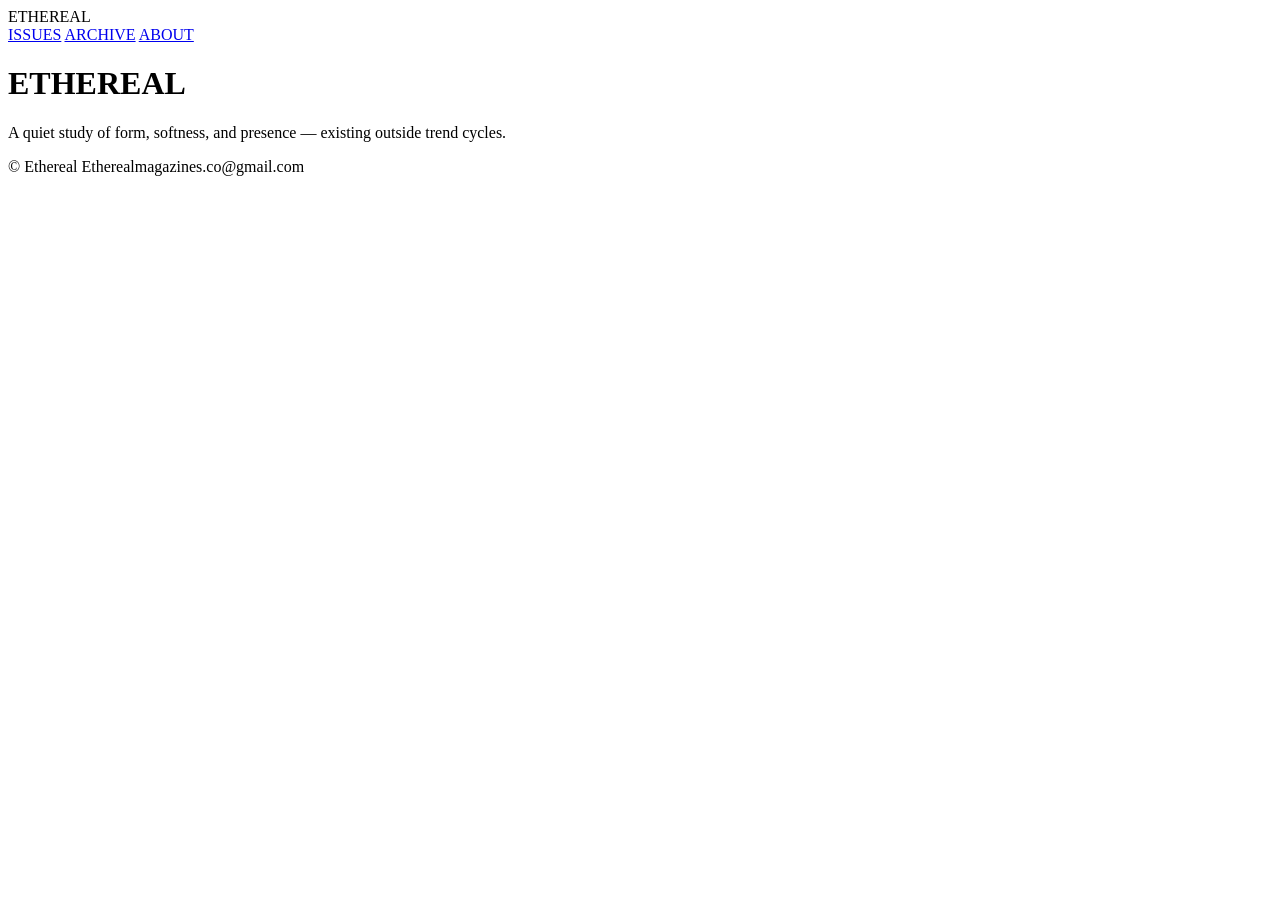
==== index.html @ bd73cdea "Update index.html" ====
<!DOCTYPE html>
<html lang="en">
<head>
  <link rel="stylesheet" href="css/mian.css">
  <link rel="stylesheet" href="css/mobile.css">
  <link rel="icon" href="ethereal.png" type="image/x-icon">
  <meta charset="UTF-8" />
  <meta name="viewport" content="width=device-width, initial-scale=1.0" />
  <title>Ethereal</title>

  <!-- Fonts -->
  <link rel="preconnect" href="https://fonts.googleapis.com">
  <link rel="preconnect" href="https://fonts.gstatic.com" crossorigin>
  <link href="https://fonts.googleapis.com/css2?family=Playfair+Display:ital,wght@0,400;0,600;1,400&family=Inter:wght@300;400;500&display=swap" rel="stylesheet">


</head>
<body>

  <!-- NAVIGATION -->
  <nav>
    <div class="brand">ETHEREAL</div>
    <div class="links">
      <a href="issues.html">ISSUES</a>
      <a href="archive.html">ARCHIVE</a>
      <a href="about.html">ABOUT</a>
    </div>
  </nav>

  <div class="divider"></div>

  <!-- HOME -->
  <main>
    <div>
      <h1>ETHEREAL</h1>
      <p>
        A quiet study of form, softness, and presence — existing outside trend cycles.
      </p>
    </div>
  </main>

  <div class="divider"></div>

  <footer>
    <span>© Ethereal</span>
    <span>Etherealmagazines.co@gmail.com</span>
  </footer>

</body>
</html>
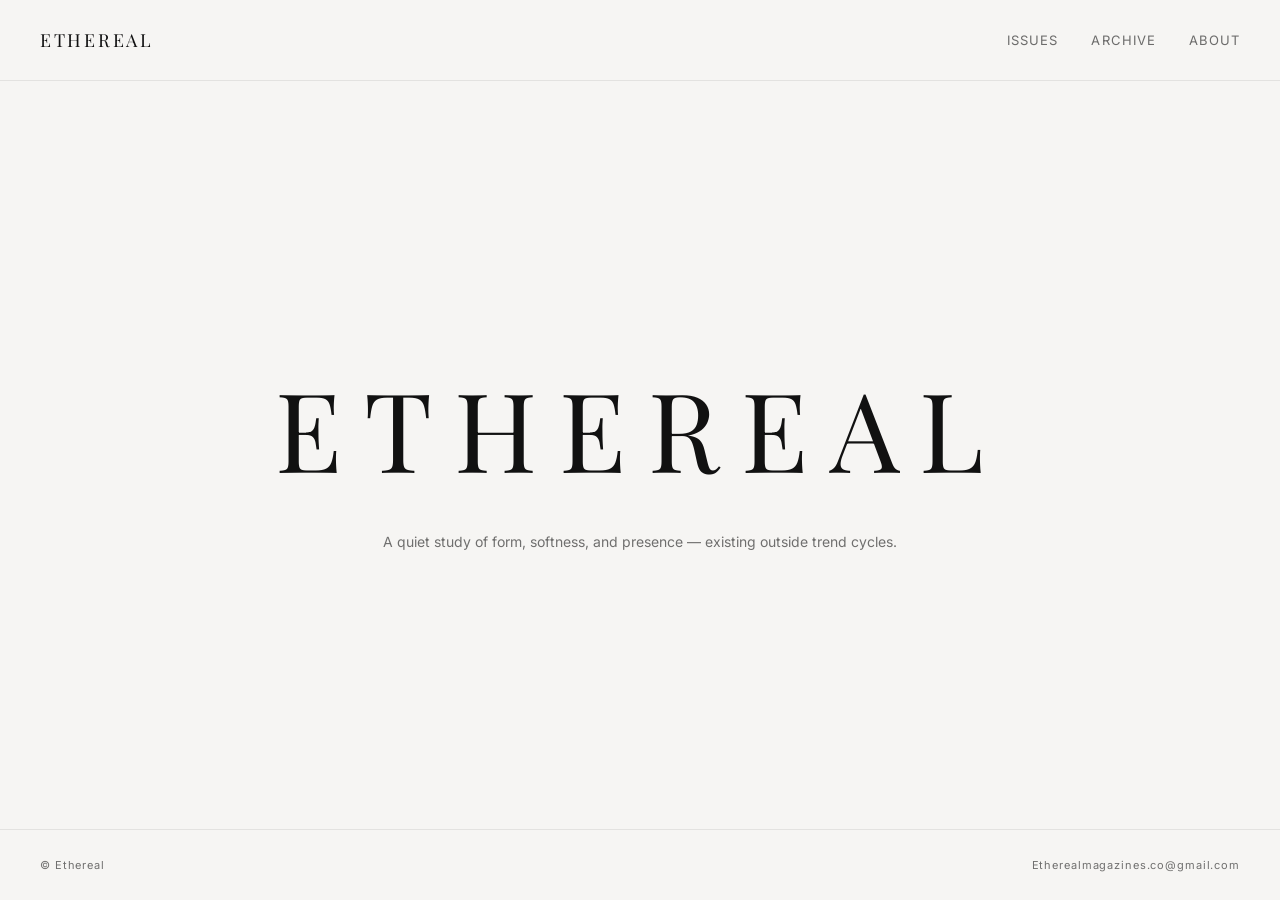
==== commit 89a59500: "Update index.html" ====
--- a/index.html
+++ b/index.html
@@ -1,7 +1,7 @@
 <!DOCTYPE html>
 <html lang="en">
 <head>
-  <link rel="stylesheet" href="css/mian.css">
+  <link rel="stylesheet" href="css/main.css">
   <link rel="stylesheet" href="css/mobile.css">
   <link rel="icon" href="ethereal.png" type="image/x-icon">
   <meta charset="UTF-8" />
@@ -69,3 +69,4 @@
 
 
 
+
--- a/css/main.css
+++ b/css/main.css
@@ -0,0 +1,147 @@
+/* ===== RESET ===== */
+    @media (max-width: 600px) {
+  body h1 {
+    font-size: 40px !important;
+    letter-spacing: 0.12em !important;
+    margin-bottom: 16px;
+  }
+}
+  @media (max-width: 600px) {
+  nav .links {
+    display: flex;
+    flex-direction: row;
+    gap: 2px;
+  }
+
+  nav .links a {
+    font-size: 10px;
+    letter-spacing: 0.08em;
+    white-space: nowrap;
+  }
+}
+
+  p {
+    font-size: 13px;
+    max-width: 300px;
+    margin: 0 auto;
+    line-height: 1.8;
+  }
+}
+html, body {
+  overflow-x: hidden;
+}
+
+
+    * {
+      margin: 0;
+      padding: 0;
+      box-sizing: border-box;
+    }
+
+    :root {
+      --bg: #f6f5f3;
+      --text: #111;
+      --muted: rgba(0,0,0,0.55);
+      --line: rgba(0,0,0,0.08);
+    }
+
+    body {
+      font-family: 'Inter', sans-serif;
+      background: var(--bg);
+      color: var(--text);
+      min-height: 100vh;
+      display: flex;
+      flex-direction: column;
+      animation: fadeIn 1.2s ease;
+    }
+
+    a {
+      text-decoration: none;
+      color: inherit;
+    }
+
+    /* ===== NAV ===== */
+    nav {
+      display: grid;
+      grid-template-columns: 1fr auto;
+      align-items: center;
+      padding: 28px 40px;
+      font-size: 13px;
+      letter-spacing: 0.08em;
+    }
+
+    nav .brand {
+      font-family: 'Playfair Display', serif;
+      font-size: 18px;
+      letter-spacing: 0.15em;
+    }
+
+    nav .links a {
+      margin-left: 28px;
+      opacity: 0.6;
+      transition: opacity 0.3s ease;
+    }
+
+    nav .links a:hover {
+      opacity: 1;
+    }
+
+    /* ===== DIVIDER ===== */
+    .divider {
+      width: 100%;
+      height: 1px;
+      background: var(--line);
+    }
+
+    /* ===== HERO ===== */
+    main {
+      flex: 1;
+      display: flex;
+      align-items: center;
+      justify-content: center;
+      text-align: center;
+      padding: 60px 20px;
+    }
+
+    h1 {
+      font-family: 'Playfair Display', serif;
+      font-size: clamp(56px, 9vw, 110px);
+      font-weight: 400;
+      letter-spacing: 0.2em;
+      margin-bottom: 28px;
+    }
+
+    p {
+      max-width: 520px;
+      margin: 0 auto;
+      font-size: 14px;
+      line-height: 1.9;
+      color: var(--muted);
+    }
+
+    /* ===== FOOTER ===== */
+    footer {
+      padding: 28px 40px;
+      font-size: 11px;
+      letter-spacing: 0.08em;
+      color: var(--muted);
+      display: flex;
+      justify-content: space-between;
+    }
+
+    /* ===== MOTION ===== */
+    @keyframes fadeIn {
+      from { opacity: 0; }
+      to { opacity: 1; }
+    }
+
+    @media (max-width: 768px) {
+      nav {
+        padding: 20px 24px;
+      }
+      footer {
+        padding: 20px 24px;
+        flex-direction: column;
+        gap: 8px;
+      }
+    }
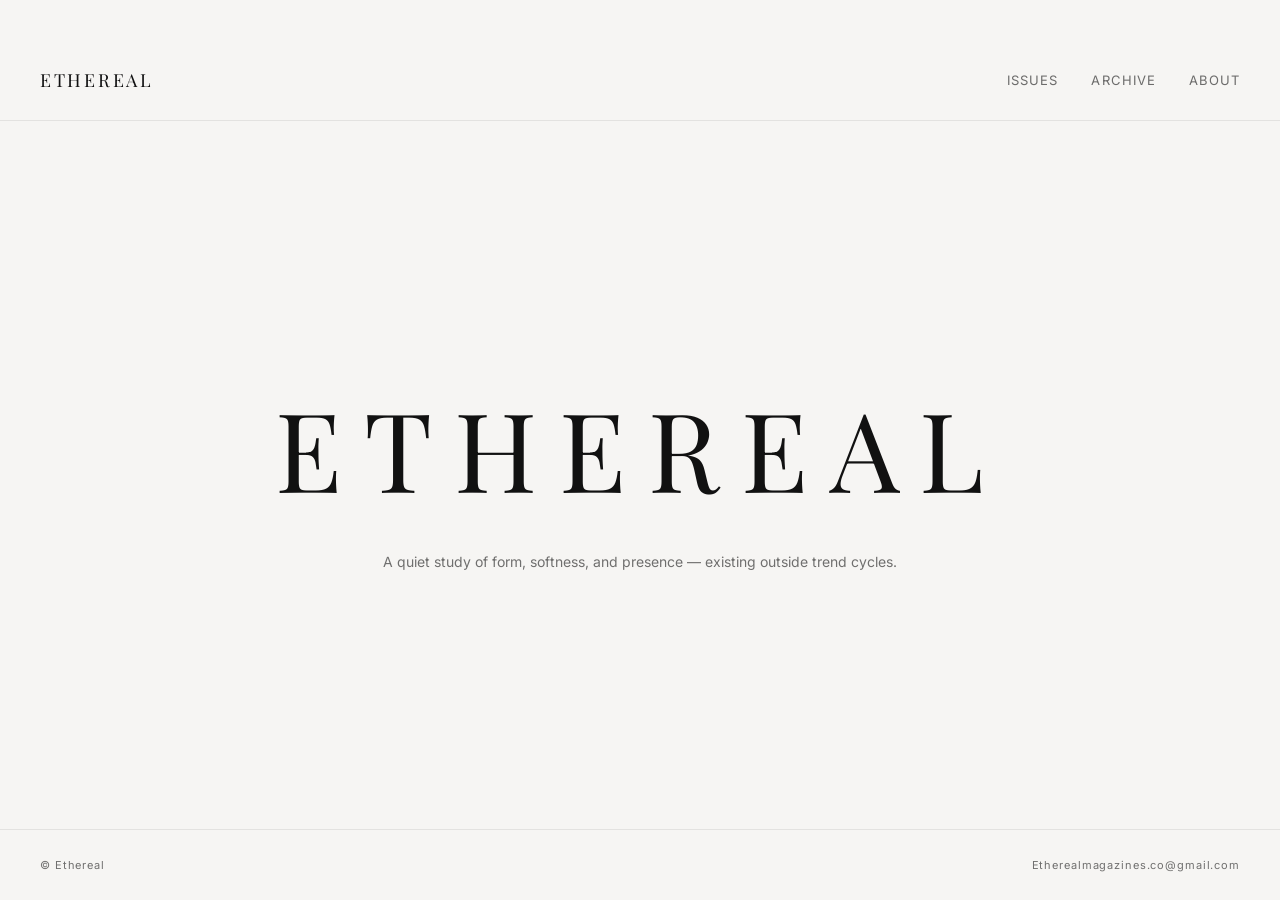
==== commit 55ed3ef2: "Update index.html" ====
--- a/index.html
+++ b/index.html
@@ -16,7 +16,19 @@
 
 </head>
 <body>
+  <div class="home-motion">
+  <div class="covers covers-left">
+    <img src="covers/cover1.jpg" alt="">
+    <img src="covers/cover2.jpg" alt="">
+    <img src="covers/cover3.jpg" alt="">
+  </div>
 
+  <div class="covers covers-right">
+    <img src="covers/cover4.jpg" alt="">
+    <img src="covers/cover5.jpg" alt="">
+    <img src="covers/cover6.jpg" alt="">
+  </div>
+</div> 
   <!-- NAVIGATION -->
   <nav>
     <div class="brand">ETHEREAL</div>
@@ -70,3 +82,4 @@
 
 
 
+
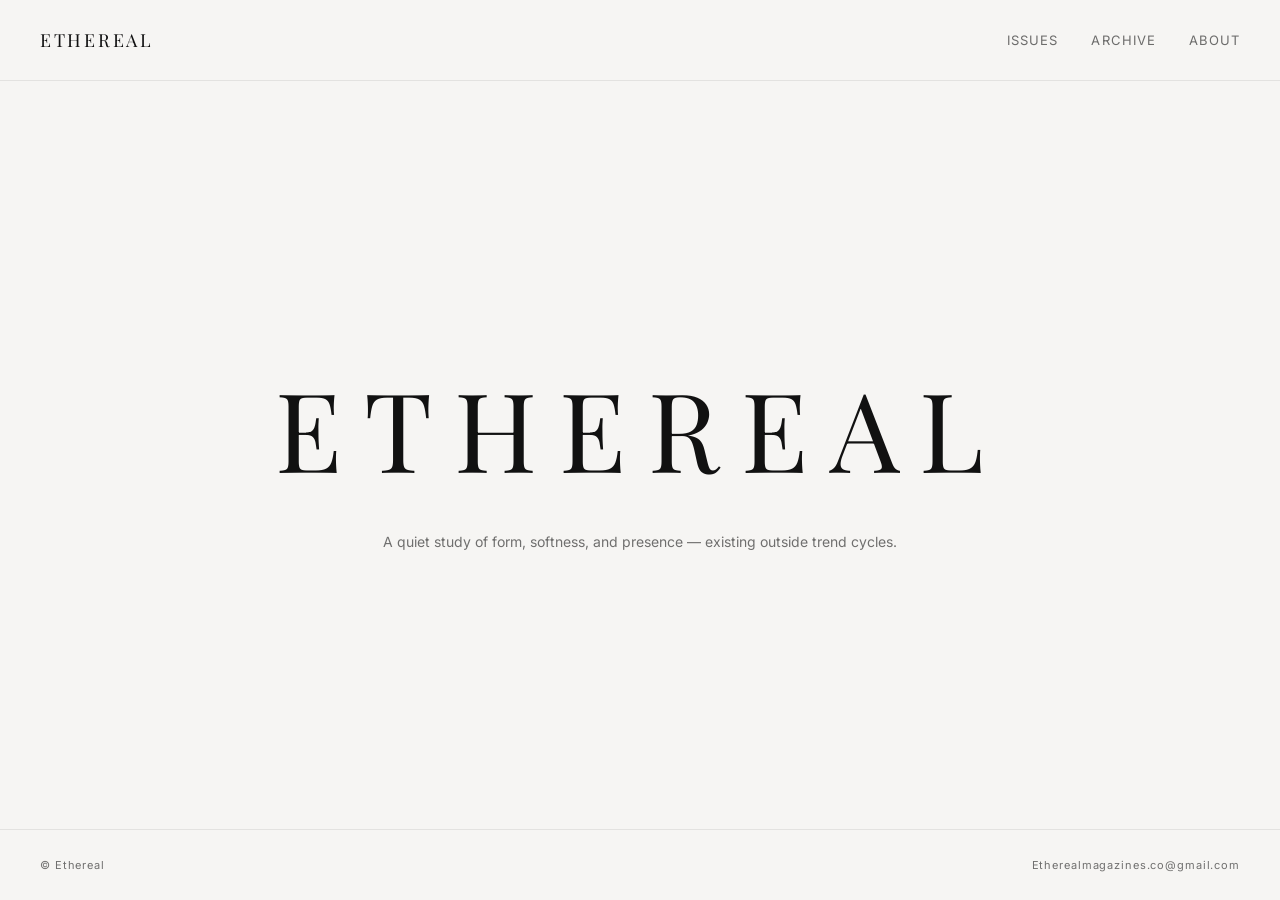
==== commit 182c50a1: "Update index.html" ====
--- a/index.html
+++ b/index.html
@@ -18,9 +18,9 @@
 <body>
   <div class="home-motion">
   <div class="covers covers-left">
-    <img src="covers/cover1.jpg" alt="">
-    <img src="covers/cover2.jpg" alt="">
-    <img src="covers/cover3.jpg" alt="">
+    <img src="cover 1.png" alt="">
+    <img src="cover 2.png" alt="">
+    <img src="cover 3.png" alt="">
   </div>
 
   <div class="covers covers-right">
@@ -83,3 +83,4 @@
 
 
 
+
--- a/css/main.css
+++ b/css/main.css
@@ -145,3 +145,65 @@
         gap: 8px;
       }
     }
+
+.home-motion {
+  position: fixed;
+  inset: 0;
+  pointer-events: none;
+  z-index: 0;
+  overflow: hidden;
+}
+.covers {
+  position: absolute;
+  display: flex;
+  flex-direction: column;
+  gap: 24px;
+  opacity: 0.08;
+}
+
+.covers img {
+  width: 160px;
+  filter: grayscale(100%);
+}
+
+body {
+  position: relative;
+  z-index: 1;
+}
+@media (max-width: 600px) {
+  .covers {
+    left: 50%;
+    transform: translateX(-50%);
+    animation: scrollY 50s linear infinite;
+  }
+
+  @keyframes scrollY {
+    from { transform: translate(-50%, 0); }
+    to   { transform: translate(-50%, -50%); }
+  }
+}
+@media (min-width: 601px) {
+  .covers-left {
+    left: -15%;
+    top: 100%;
+    transform: rotate(45deg);
+    animation: driftUp 70s linear infinite;
+  }
+
+  .covers-right {
+    right: -15%;
+    bottom: 100%;
+    transform: rotate(45deg);
+    animation: driftDown 70s linear infinite;
+  }
+
+  @keyframes driftUp {
+    from { transform: rotate(45deg) translateY(0); }
+    to   { transform: rotate(45deg) translateY(-200%); }
+  }
+
+  @keyframes driftDown {
+    from { transform: rotate(45deg) translateY(0); }
+    to   { transform: rotate(45deg) translateY(200%); }
+  }
+}
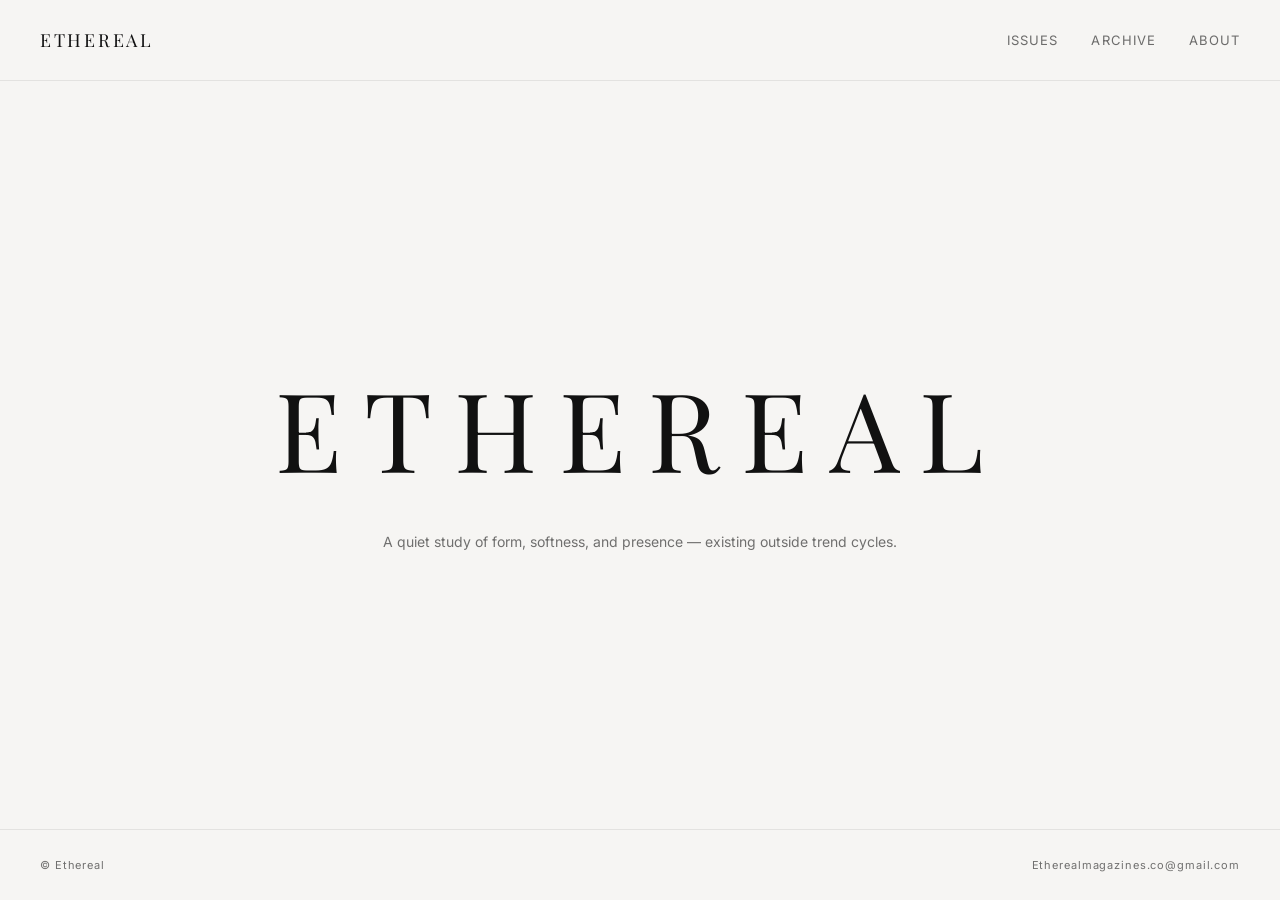
==== commit f22107b7: "Update index.html" ====
--- a/index.html
+++ b/index.html
@@ -16,19 +16,6 @@
 
 </head>
 <body>
-  <div class="home-motion">
-  <div class="covers covers-left">
-    <img src="cover 1.png" alt="">
-    <img src="cover 2.png" alt="">
-    <img src="cover 3.png" alt="">
-  </div>
-
-  <div class="covers covers-right">
-    <img src="covers/cover4.jpg" alt="">
-    <img src="covers/cover5.jpg" alt="">
-    <img src="covers/cover6.jpg" alt="">
-  </div>
-</div> 
   <!-- NAVIGATION -->
   <nav>
     <div class="brand">ETHEREAL</div>
@@ -84,3 +71,5 @@
 
 
 
+
+
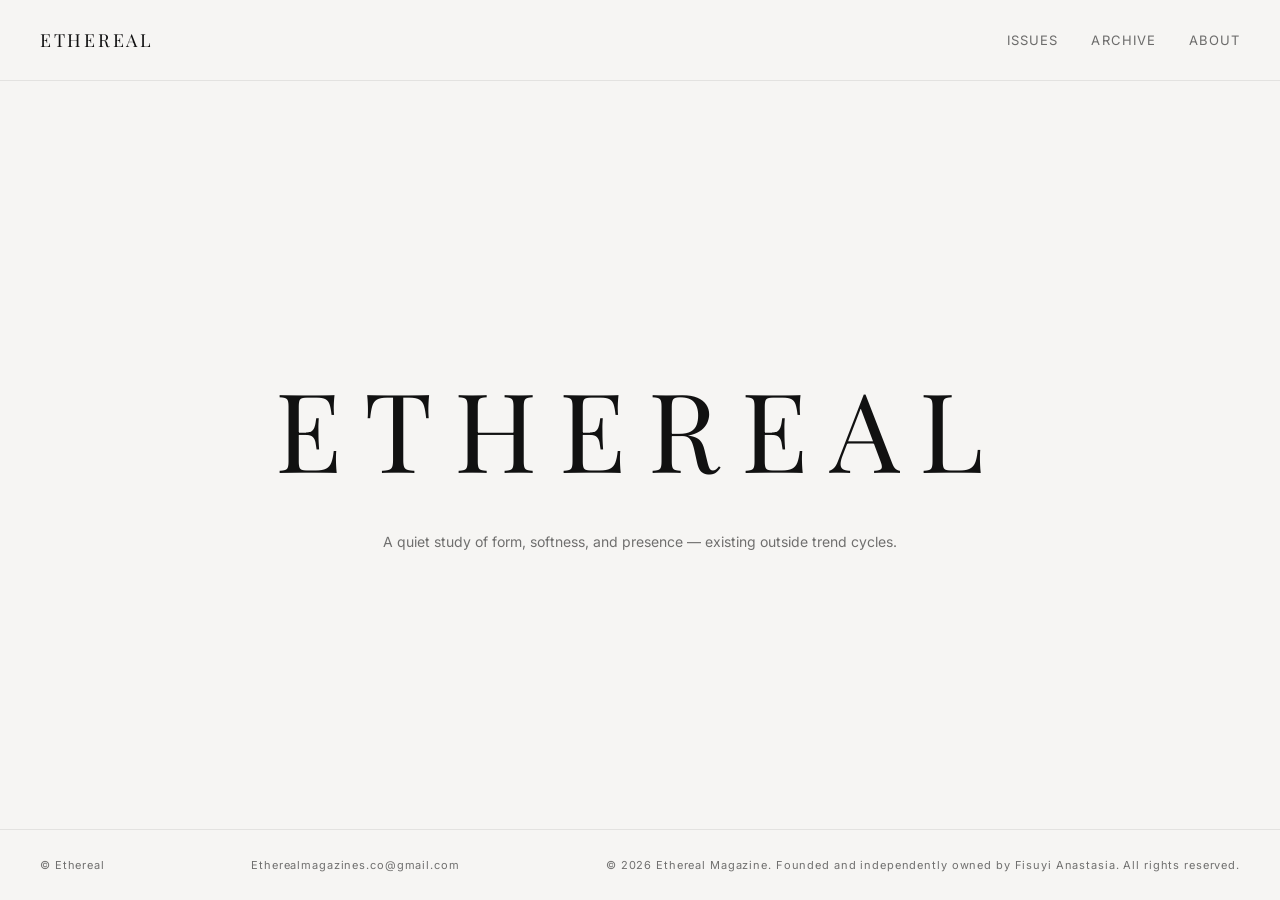
==== commit 40fca03f: "Update index.html" ====
--- a/index.html
+++ b/index.html
@@ -43,6 +43,10 @@
   <footer>
     <span>© Ethereal</span>
     <span>Etherealmagazines.co@gmail.com</span>
+    <span>© 2026 Ethereal Magazine.  
+Founded and independently owned by Fisuyi Anastasia.  
+All rights reserved.
+</span>
   </footer>
 
 </body>
@@ -73,3 +77,4 @@
 
 
 
+
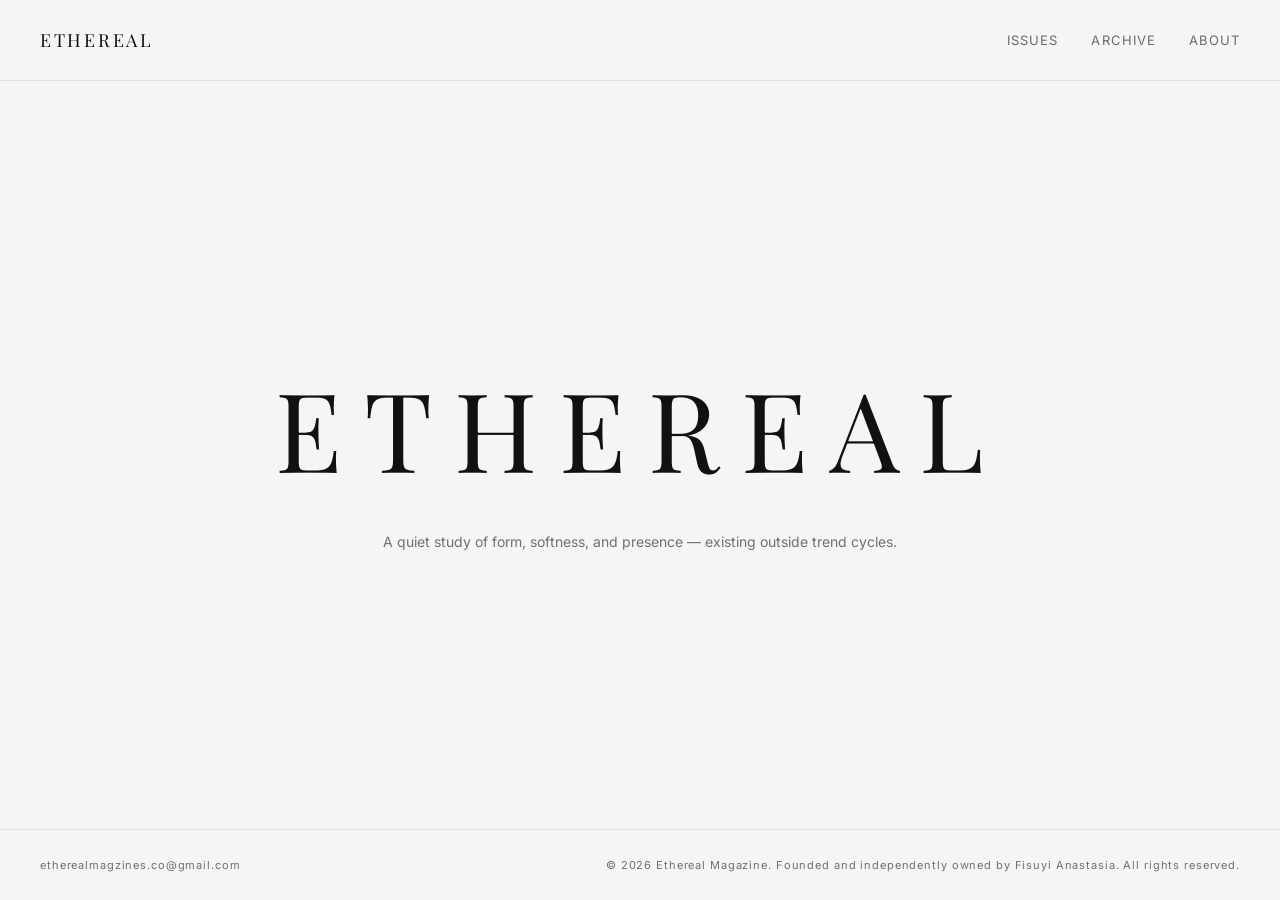
==== commit 55d6f330: "Update index.html" ====
--- a/index.html
+++ b/index.html
@@ -41,8 +41,7 @@
   <div class="divider"></div>
 
   <footer>
-    <span>© Ethereal</span>
-    <span>Etherealmagazines.co@gmail.com</span>
+    <span>etherealmagzines.co@gmail.com</span>
     <span>© 2026 Ethereal Magazine.  
 Founded and independently owned by Fisuyi Anastasia.  
 All rights reserved.
@@ -78,3 +77,4 @@
 
 
 
+
